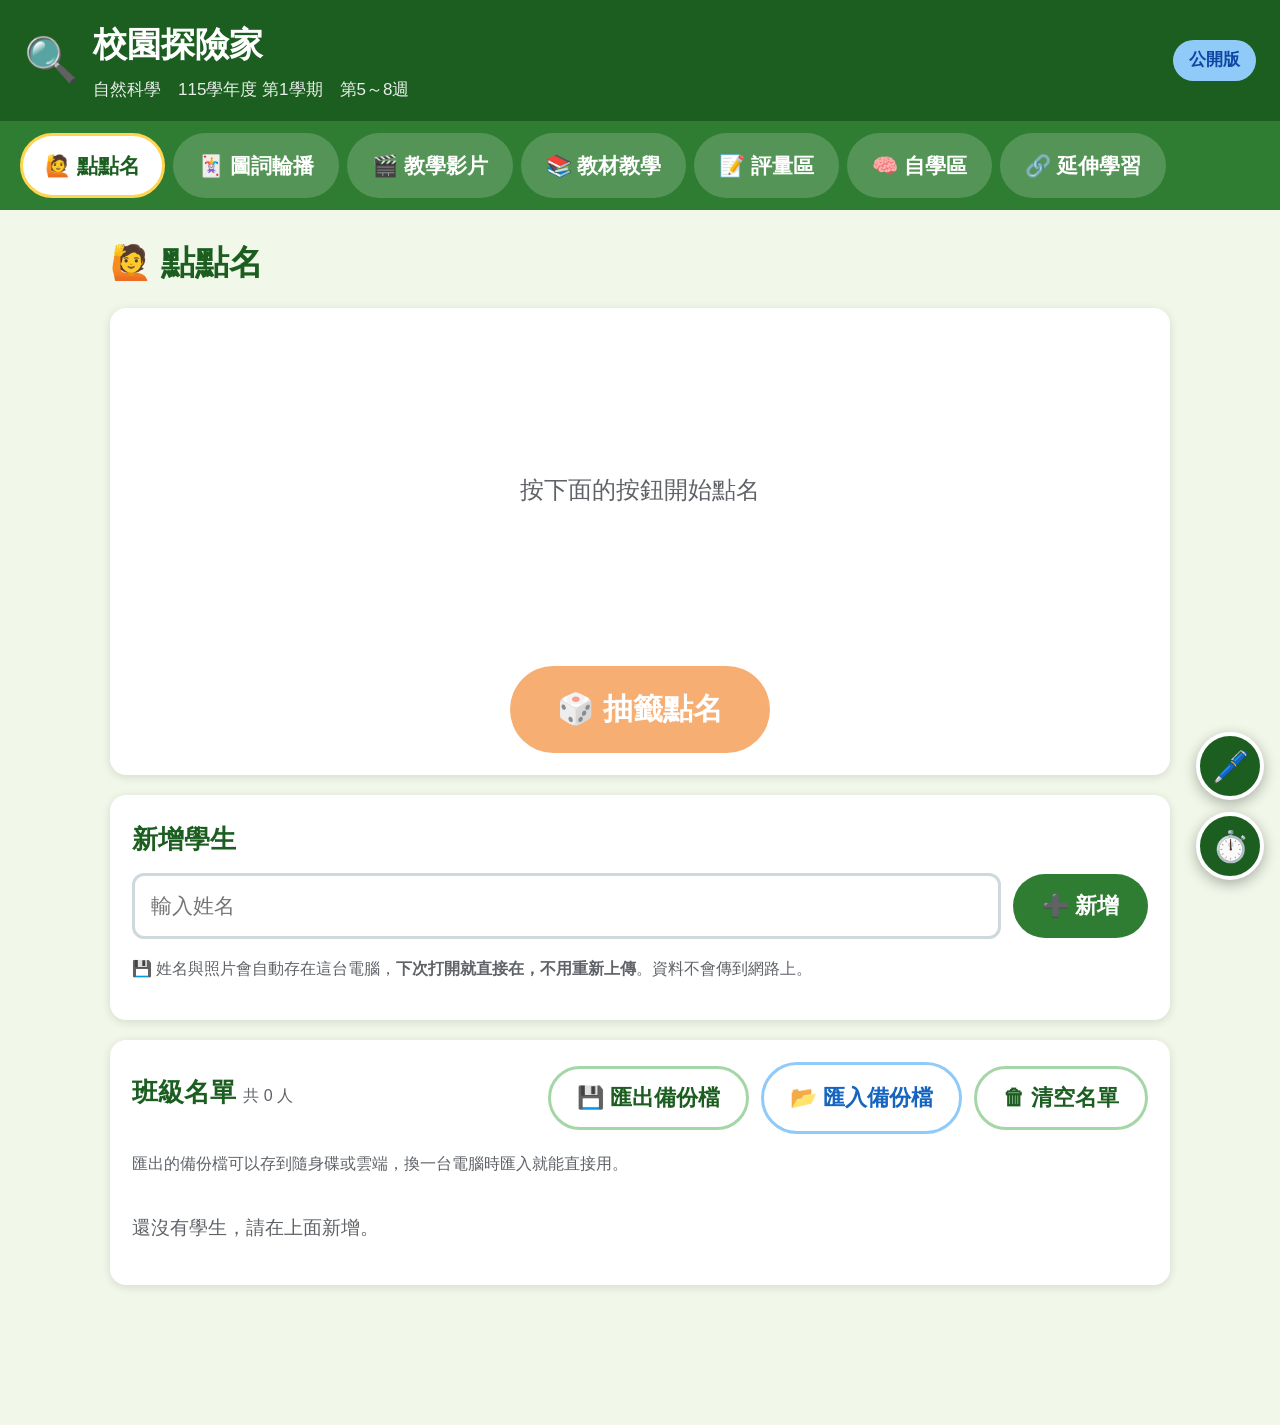
==== index.html @ 9b18432a "修正通關訊息寫死題數：改用本輪對錯.length 動態帶入實際題數" ====
<!DOCTYPE html>
<html lang="zh-Hant">
<head>
<meta charset="utf-8">
<meta name="viewport" content="width=device-width, initial-scale=1">
<title>校園探險家｜教學網</title>
<!-- 內嵌的分頁小圖示，順便避免每次載入都對 favicon.ico 發出 404 -->
<link rel="icon" href="data:image/svg+xml,<svg xmlns='http://www.w3.org/2000/svg' viewBox='0 0 32 32'><text y='26' font-size='26'>🔍</text></svg>">
<link rel="stylesheet" href="css/style.css?v=15">
</head>
<body>

<!-- ══════════ 頁首 ══════════ -->
<header class="頁首">
  <div class="頁首左">
    <!-- ⚠️ 這個 emoji 與上面 favicon 的 emoji 要一起換成新單元的主題圖示 -->
    <span class="頁首圖示">🔍</span>
    <div>
      <h1 id="單元標題">校園探險家</h1>
      <p id="單元資訊"></p>
    </div>
  </div>
  <span id="版本標" class="版本標"></span>
</header>

<!-- ══════════ 導覽 ══════════ -->
<nav class="導覽">
  <button class="導覽鈕" data-區="區點名">🙋 點點名</button>
  <button class="導覽鈕" data-區="區輪播">🃏 圖詞輪播</button>
  <button class="導覽鈕" data-區="區影片">🎬 教學影片</button>
  <button class="導覽鈕" data-區="區教學">📚 教材教學</button>
  <button class="導覽鈕" data-區="區評量">📝 評量區</button>
  <button class="導覽鈕" data-區="區自學">🧠 自學區</button>
  <button class="導覽鈕" data-區="區延伸">🔗 延伸學習</button>
</nav>

<main>

<!-- ══════════ 一、點點名 ══════════ -->
<section class="分區" id="區點名">
  <h2>🙋 點點名</h2>

  <div class="卡片 抽籤卡">
    <div id="抽籤結果" class="抽籤結果">
      <div class="抽籤待機">按下面的按鈕開始點名</div>
    </div>
    <div id="輪次狀態" class="輪次狀態"></div>
    <div class="按鈕列 置中">
      <button class="超大鈕" id="鈕抽籤">🎲 抽籤點名</button>
      <button class="次要鈕" id="鈕重開一輪">↺ 重新開始一輪</button>
    </div>
  </div>

  <div class="卡片">
    <h3>新增學生</h3>
    <div class="表單列">
      <input id="輸入姓名" type="text" placeholder="輸入姓名" maxlength="10">
      <label id="照片欄" class="檔案鈕">
        📷 選擇照片
        <input id="輸入照片" type="file" accept="image/*" hidden>
      </label>
      <button class="主要鈕" id="鈕新增學生">➕ 新增</button>
    </div>
    <p class="小字">💾 姓名與照片會自動存在這台電腦，<b>下次打開就直接在，不用重新上傳</b>。資料不會傳到網路上。</p>
  </div>

  <div class="卡片">
    <div class="卡片標列">
      <h3>班級名單 <span id="名單計數" class="小字"></span></h3>
      <div class="按鈕列 無上距">
        <button class="次要鈕" id="鈕匯出名單">💾 匯出備份檔</button>
        <label class="檔案鈕">📂 匯入備份檔
          <input id="輸入備份" type="file" accept="application/json,.json" hidden>
        </label>
        <button class="次要鈕" id="鈕清空名單">🗑 清空名單</button>
      </div>
    </div>
    <p class="小字">匯出的備份檔可以存到隨身碟或雲端，換一台電腦時匯入就能直接用。</p>
    <div id="名單區" class="名單區"></div>
  </div>
</section>

<!-- ══════════ 二、圖詞輪播 ══════════ -->
<section class="分區" id="區輪播">
  <h2>🃏 圖詞輪播</h2>
  <!-- ⚠️ 張數要依 data.js 的 圖卡 陣列長度改 -->
  <p class="區說明">用本單元的 16 張學習圖卡，隨機抽或自動輪播，抽到就唸出來。適合全班一起看。</p>

  <div class="卡片 輪播卡">
    <div class="輪播版面">
      <img id="輪播圖" class="輪播圖" alt="">

      <div class="輪播右欄">
        <p class="小標">點按下面兩個按鈕，可以分開重複練習</p>
        <button class="唸詞鈕" id="鈕唸詞">
          <span class="唸鈕圖示">🔊</span><span id="輪播詞" class="輪播詞"></span>
        </button>
        <button class="唸句鈕" id="鈕唸句">
          <span class="唸鈕圖示">🔊</span><span id="輪播稿" class="輪播稿"></span>
        </button>
        <div id="輪播序" class="小字"></div>
      </div>
    </div>

    <div class="按鈕列 置中">
      <button class="次要鈕" id="鈕輪上一">← 上一張</button>
      <button class="主要鈕" id="鈕輪隨機">🎲 隨機抽一張</button>
      <button class="次要鈕" id="鈕輪下一">下一張 →</button>
    </div>
    <div class="按鈕列 置中">
      <button class="次要鈕" id="鈕輪唸">🔊 完整唸一次（詞 → 說明）</button>
      <button class="次要鈕" id="鈕自動輪播">▶ 自動輪播</button>
    </div>
  </div>
</section>

<!-- ══════════ 三、教學影片 ══════════ -->
<section class="分區" id="區影片">
  <h2>🎬 教學影片</h2>
  <div class="卡片">
    <div class="影片區塊">
      <div class="影片主體">
        <video id="影片播放器" class="影片" controls playsinline preload="metadata"></video>
        <p class="小字" id="影片說明">影片內含字幕。點播放鍵開始，右下角可切換全螢幕。</p>
      </div>
      <!-- 播放清單：主影片＋各重點短片，由 app.js 依 data.js 自動產生 -->
      <div class="影片清單" id="影片清單"></div>
    </div>
  </div>
</section>

<!-- ══════════ 四、教材教學區 ══════════ -->
<section class="分區" id="區教學">
  <h2>📚 教材教學區</h2>
  <p class="區說明">依課程進度分成四個教學重點，流程是「教學頁 → 主題短片 → 三題形成性評量」。<br>
    四個重點都可以直接點進去，<b>不用照順序上</b>，老師可以依課堂需要挑要教的重點。</p>

  <div class="卡片 進度卡">
    <span id="教學總進度" class="進度文字"></span>
    <div class="按鈕列">
      <button class="次要鈕" id="鈕自動朗讀">🔊 自動朗讀：開</button>
      <!-- ⚠️ 括號裡的頁碼要依單元的開場頁數改（data.js 的 開場 陣列） -->
      <button class="次要鈕" id="鈕看開場">▶ 播放開場（P01–P04）</button>
      <button class="次要鈕" id="鈕重置進度">↺ 重置進度</button>
    </div>
  </div>
  <p class="小字" id="朗讀說明"></p>

  <div id="開場區" class="卡片"></div>

  <div id="重點選單">
    <div id="重點清單" class="重點清單"></div>
  </div>

  <div id="重點內容" class="卡片"></div>

  <div id="收尾區" class="卡片">
    <!-- ⚠️ 頁碼要依 data.js 的 收尾 陣列改 -->
    <h3>🎊 綜合活動與收尾（P45–P48）</h3>
    <div id="收尾內容" class="收尾清單"></div>
  </div>
</section>

<!-- ══════════ 五、評量區 ══════════ -->
<section class="分區" id="區評量">
  <h2>📝 評量區</h2>

  <div class="卡片" id="評量開始區">
    <h3>單元總評量</h3>
    <p class="區說明">把四個重點的 12 題形成性評量集中做一次，做完會顯示各重點的正確率。<br>
      選項位置與簡報上的 A、B 完全一致，不會隨機變動。</p>
    <div class="按鈕列">
      <button class="超大鈕" id="鈕開始評量">✏️ 開始評量（12 題）</button>
    </div>

    <h3 class="分隔標">紙本教材</h3>
    <div class="按鈕列">
      <button class="次要鈕" id="鈕開學習單">📄 學習單</button>
      <button class="次要鈕" id="鈕開練習單">📄 評量練習單</button>
      <button class="次要鈕" id="鈕開圖卡PDF">📄 學習圖卡</button>
      <button class="次要鈕" id="鈕開簡報PDF">📄 完整簡報</button>
    </div>
  </div>

  <div class="卡片" id="評量進行區"></div>
  <div id="評量結果區" style="display:none"></div>
</section>

<!-- ══════════ 六、自學區 ══════════ -->
<section class="分區" id="區自學">
  <h2>🧠 自學區</h2>
  <p class="區說明">點一下圖卡就會放大，並且唸出來。放大後可以用左右箭頭換下一張，按右上角的 ✕ 回到全部圖卡。</p>

  <div class="卡片 自學控制">
    <div class="按鈕列 無上距 置中">
      <button class="主要鈕" id="鈕自學輪播">▶ 自動輪播全部圖卡</button>
      <label class="勾選"><input type="checkbox" id="只播標題"> 只播標題，不唸說明</label>
    </div>
    <p class="小字">自動輪播會依序放大每一張圖卡並唸出來，唸完才換下一張。按 ✕ 或再按一次按鈕可停止。</p>
  </div>

  <div id="圖卡牆" class="圖卡牆"></div>
</section>

<!-- ══════════ 七、延伸學習（外部影片，需要網路） ══════════ -->
<section class="分區" id="區延伸">
  <h2>🔗 延伸學習</h2>
  <p class="區說明">這裡是本單元相關的<b>外部教學影片</b>，可以讓學生課後自己再看一次。<br>
    影片來自均一教育平台、臺北酷課雲、內政部消防署等公開頻道。</p>
  <p class="小字 延伸提醒">⚠️ 點下去會<b>開新分頁到 YouTube</b>（需要網路，也會看到 YouTube 的推薦影片），
    建議由老師或家長陪同觀看。網站其他分區不受影響，沒有網路也能正常上課。</p>

  <div id="延伸內容"></div>
</section>

<!-- 圖卡放大檢視 -->
<div id="放大層" class="放大層">
  <button class="放大關" id="鈕放大關" title="關閉">✕</button>
  <button class="放大箭 左" id="鈕放大左" title="上一張">‹</button>
  <div class="放大盒">
    <img id="放大圖" alt="">
    <button class="唸詞鈕" id="鈕放大唸詞">
      <span class="唸鈕圖示">🔊</span><span id="放大詞" class="放大詞"></span>
    </button>
    <button class="唸句鈕" id="鈕放大唸句">
      <span class="唸鈕圖示">🔊</span><span id="放大稿" class="放大稿"></span>
    </button>
    <div class="放大底列">
      <span id="放大序" class="小字"></span>
      <button class="次要鈕" id="鈕放大唸">🔊 完整唸一次</button>
    </div>
  </div>
  <button class="放大箭 右" id="鈕放大右" title="下一張">›</button>
</div>

</main>

<!-- ══════════ 側邊工具列 ══════════ -->
<div class="工具列">
  <button class="工具鈕" id="鈕畫筆" title="畫筆">🖊️</button>
  <button class="工具鈕" id="鈕計時" title="計時器">⏱️</button>
</div>

<!-- 畫筆面板 -->
<div class="工具面板" id="畫筆面板">
  <div class="面板標">🖊️ 畫筆 <button class="關鈕" id="鈕關畫筆">✕</button></div>
  <div class="色列">
    <button class="色塊" data-色="#e6194b" title="紅"></button>
    <button class="色塊" data-色="#f58231" title="橙"></button>
    <button class="色塊" data-色="#ffd400" title="黃"></button>
    <button class="色塊" data-色="#bfef45" title="黃綠"></button>
    <button class="色塊" data-色="#3cb44b" title="綠"></button>
    <button class="色塊" data-色="#008080" title="墨綠"></button>
    <button class="色塊" data-色="#42d4f4" title="天藍"></button>
    <button class="色塊" data-色="#4363d8" title="藍"></button>
    <button class="色塊" data-色="#911eb4" title="紫"></button>
    <button class="色塊" data-色="#f032e6" title="桃紅"></button>
    <button class="色塊" data-色="#9a6324" title="咖啡"></button>
    <button class="色塊" data-色="#000000" title="黑"></button>
  </div>
  <label class="面板列">粗細 <input type="range" id="筆粗" min="2" max="24" value="6"></label>
  <div class="面板列">
    <button class="次要鈕" id="鈕橡皮">🧽 橡皮擦</button>
    <button class="次要鈕" id="鈕清畫">🗑 清除全部</button>
  </div>
</div>

<!-- 計時器面板 -->
<div class="工具面板" id="計時器面板">
  <div class="面板標">⏱️ 計時器 <button class="關鈕" id="鈕關計時">✕</button></div>
  <p class="小標">三個計時器各自獨立，可以同時跑。</p>
  <div id="計時器清單"></div>
</div>

<canvas id="畫布" class="畫布"></canvas>

<!-- 改版時把 v 加 1，避免瀏覽器沿用舊快取 -->
<script src="js/config.js?v=15"></script>
<script src="js/data.js?v=15"></script>
<script src="js/speech.js?v=15"></script>
<script src="js/tools.js?v=15"></script>
<script src="js/app.js?v=15"></script>
</body>
</html>
---- css/style.css ----
/* ==========================================================
   校園探險家教學網 — 樣式
   特教取向：大字體、高對比、大按鈕、清楚焦點
   ========================================================== */
:root {
  --綠深: #1b5e20;
  --綠: #2e7d32;
  --綠淺: #a5d6a7;
  --綠背: #f1f8e9;
  --橘: #ef6c00;
  --紅: #c62828;
  --藍: #1565c0;
  --字: #1a1a1a;
  --灰: #5f6368;
  --框: #cfd8dc;
  --白: #ffffff;
  --圓: 16px;
  --陰影: 0 2px 10px rgba(0, 0, 0, .12);
}

* { box-sizing: border-box; }

body {
  margin: 0;
  font-family: "Microsoft JhengHei", "PingFang TC", "Noto Sans TC", sans-serif;
  font-size: 20px;
  line-height: 1.7;
  color: var(--字);
  background: var(--綠背);
  -webkit-text-size-adjust: 100%;
}

h1 { font-size: 34px; margin: 0; }
h2 { font-size: 34px; margin: 0 0 16px; color: var(--綠深); }
h3 { font-size: 26px; margin: 0 0 12px; color: var(--綠深); }

/* ---------- 頁首 ---------- */
.頁首 {
  display: flex; align-items: center; justify-content: space-between; gap: 16px;
  padding: 16px 24px; background: var(--綠深); color: #fff; flex-wrap: wrap;
}
.頁首左 { display: flex; align-items: center; gap: 14px; }
.頁首圖示 { font-size: 44px; }
.頁首 p { margin: 2px 0 0; font-size: 17px; opacity: .9; }
.版本標 { padding: 6px 16px; border-radius: 999px; font-size: 17px; font-weight: 700; }
.版本標.教室 { background: #ffd54f; color: #4e342e; }
.版本標.公開 { background: #90caf9; color: #0d47a1; }

/* ---------- 導覽 ---------- */
.導覽 {
  display: flex; gap: 8px; padding: 12px 20px; background: var(--綠);
  overflow-x: auto; position: sticky; top: 0; z-index: 40;
}
.導覽鈕 {
  flex: 0 0 auto; font: inherit; font-size: 21px; font-weight: 700;
  padding: 12px 22px; border: 3px solid transparent; border-radius: 999px;
  background: rgba(255, 255, 255, .18); color: #fff; cursor: pointer; white-space: nowrap;
}
.導覽鈕:hover { background: rgba(255, 255, 255, .3); }
.導覽鈕.作用中 { background: #fff; color: var(--綠深); border-color: #ffd54f; }

main { max-width: 1100px; margin: 0 auto; padding: 24px 20px 120px; }
.分區 { display: none; }
.分區.顯示 { display: block; }
.區說明 { font-size: 19px; color: var(--灰); margin: 0 0 16px; }
.小字 { font-size: 16px; color: var(--灰); font-weight: 400; }
.空白提示 { color: var(--灰); font-size: 19px; }

/* ---------- 卡片與按鈕 ---------- */
.卡片 {
  background: var(--白); border-radius: var(--圓); padding: 22px;
  box-shadow: var(--陰影); margin-bottom: 20px;
}
.卡片標列 { display: flex; align-items: center; justify-content: space-between; gap: 12px; flex-wrap: wrap; }
.分隔標 { margin-top: 26px; padding-top: 20px; border-top: 2px dashed var(--框); }

.按鈕列 { display: flex; gap: 12px; flex-wrap: wrap; margin-top: 16px; align-items: center; }

button { font-family: inherit; }
.主要鈕, .次要鈕, .超大鈕, .檔案鈕 {
  font-size: 22px; font-weight: 700; padding: 14px 26px;
  border-radius: 999px; cursor: pointer; border: 3px solid transparent;
  display: inline-flex; align-items: center; gap: 8px;
}
.主要鈕 { background: var(--綠); color: #fff; }
.主要鈕:hover { background: var(--綠深); }
.次要鈕 { background: #fff; color: var(--綠深); border-color: var(--綠淺); }
.次要鈕:hover { background: var(--綠背); border-color: var(--綠); }
.次要鈕.作用中, .次要鈕.選中 { background: var(--綠深); color: #fff; border-color: var(--綠深); }
.超大鈕 { background: var(--橘); color: #fff; font-size: 30px; padding: 20px 44px; }
.超大鈕:hover { filter: brightness(.92); }
.檔案鈕 { background: #fff; color: var(--藍); border-color: #90caf9; }
button:disabled { opacity: .55; cursor: default; }
:focus-visible { outline: 4px solid #ff8f00; outline-offset: 3px; }

input[type=text], input[type=number], textarea, select {
  font: inherit; font-size: 21px; padding: 12px 16px;
  border: 3px solid var(--框); border-radius: 12px; background: #fff;
}
input[type=text]:focus, textarea:focus { border-color: var(--綠); outline: none; }
.表單列 { display: flex; gap: 12px; flex-wrap: wrap; align-items: center; }
.表單列 input[type=text] { flex: 1 1 240px; }
.勾選 { display: inline-flex; align-items: center; gap: 10px; font-size: 20px; cursor: pointer; }
.勾選 input { width: 26px; height: 26px; accent-color: var(--綠); }

/* ---------- 一、點點名 ---------- */
.抽籤卡 { text-align: center; }
.按鈕列.置中 { justify-content: center; }
.按鈕列.無上距 { margin-top: 0; }

/* 抽籤結果：左邊大照片、右邊大姓名 */
.抽籤結果 {
  min-height: 320px; display: flex; align-items: center; justify-content: center;
  gap: 40px; flex-wrap: wrap; padding: 10px 0;
}
.抽籤結果.跳出 { animation: 彈出 .5s cubic-bezier(.2, 1.4, .5, 1); }
@keyframes 彈出 { from { transform: scale(.3); opacity: 0; } to { transform: scale(1); opacity: 1; } }
.抽籤待機 { font-size: 24px; color: var(--灰); }

.中籤照片區 {
  width: 300px; height: 300px; flex: 0 0 auto; border-radius: 24px; overflow: hidden;
  background: var(--綠淺); border: 8px solid var(--橘);
  display: flex; align-items: center; justify-content: center;
}
.中籤照片區 img { width: 100%; height: 100%; object-fit: cover; }
.中籤字頭 { font-size: 150px; font-weight: 800; color: var(--綠深); }
/* 不讓文字區撐滿剩餘寬度，照片與姓名才會靠在一起、整組置中 */
.中籤文字區 { flex: 0 1 auto; min-width: 220px; text-align: center; }
.中籤姓名 { font-size: 88px; font-weight: 800; color: var(--橘); line-height: 1.2; word-break: break-all; }
.中籤序 { font-size: 22px; color: var(--灰); margin-top: 10px; }

.輪次狀態 { font-size: 22px; font-weight: 700; color: var(--綠深); margin-top: 6px; }
.輪次狀態 .輪完 { color: var(--橘); font-size: 26px; }

.名單區 { display: flex; flex-wrap: wrap; gap: 16px; margin-top: 14px; }
.學生卡 {
  position: relative; width: 130px; text-align: center; cursor: pointer;
  background: var(--綠背); border-radius: 14px; padding: 12px 8px; border: 3px solid var(--綠淺);
}
.學生卡:hover { border-color: var(--綠); }
.學生卡.已點過 { opacity: .5; background: #eeeeee; border-color: #bdbdbd; }
.學生卡.已點過 .頭像 { filter: grayscale(1); }
.已點標 { font-size: 15px; font-weight: 700; color: var(--灰); }
.頭像 {
  width: 84px; height: 84px; margin: 0 auto 8px; border-radius: 50%; overflow: hidden;
  background: var(--綠淺); display: flex; align-items: center; justify-content: center;
  font-size: 38px; font-weight: 800; color: var(--綠深);
}
.頭像 img { width: 100%; height: 100%; object-fit: cover; }
.學生卡 .姓名 { font-size: 21px; font-weight: 700; word-break: break-all; }
.刪鈕 {
  position: absolute; top: 4px; right: 4px; width: 30px; height: 30px; line-height: 1;
  border-radius: 50%; border: none; background: #ffcdd2; color: var(--紅);
  font-size: 17px; font-weight: 800; cursor: pointer;
}

/* ---------- 二、圖詞輪播 ---------- */
.輪播卡 { text-align: center; }
.輪播版面 {
  display: grid; grid-template-columns: minmax(0, 1.15fr) minmax(280px, 1fr);
  gap: 24px; align-items: center;
}
.輪播圖 {
  width: 100%; max-height: 46vh; object-fit: contain;
  border-radius: 14px; border: 4px solid var(--綠淺); cursor: pointer; background: #fff;
}
.輪播右欄 { display: flex; flex-direction: column; gap: 14px; text-align: left; }
.小標 { font-size: 16px; color: var(--灰); margin: 0; }

/* 詞與說明句各自獨立成按鈕，可以一直重複點來練習 */
.唸詞鈕, .唸句鈕 {
  font: inherit; display: flex; align-items: center; gap: 14px; text-align: left;
  border-radius: 18px; cursor: pointer; padding: 18px 20px; background: #fff;
}
.唸詞鈕 { border: 5px solid var(--綠); }
.唸句鈕 { border: 5px solid var(--橘); }
.唸詞鈕:hover { background: var(--綠背); }
.唸句鈕:hover { background: #fff8ec; }
.唸詞鈕:active, .唸句鈕:active { transform: scale(.98); }
.唸鈕圖示 { font-size: 30px; flex: 0 0 auto; }
.輪播詞 { font-size: 52px; font-weight: 800; color: var(--綠深); line-height: 1.2; }
.輪播稿 { font-size: 24px; font-weight: 600; color: var(--字); line-height: 1.5; }

/* ---------- 三、影片 ---------- */
.影片 { width: 100%; border-radius: 14px; background: #000; display: block; }

/* 影片播放清單（2026-07-31 老師指定）：主影片旁邊列出各重點短片，學生自己切換。
   清單項目數依單元而異（四個或五個重點，有的重點沒有短片），
   所以按鈕是 app.js 依 data.js 產生的，不要寫死在 HTML。 */
.影片區塊 { display: flex; gap: 18px; align-items: flex-start; }
.影片主體 { flex: 1 1 auto; min-width: 0; }
.影片清單 { flex: 0 0 320px; display: flex; flex-direction: column; gap: 10px; }
.影片鈕 {
  display: flex; align-items: center; gap: 12px; width: 100%;
  text-align: left; font-family: inherit; font-size: 22px; font-weight: 700;
  color: var(--字); background: var(--白); border: 3px solid var(--綠淺);
  border-radius: 14px; padding: 12px 14px; cursor: pointer; line-height: 1.3;
}
.影片鈕:hover { background: var(--綠背); }
.影片鈕.播放中 { background: var(--綠); border-color: var(--綠深); color: #fff; }
.影片鈕 .清單圖示 { font-size: 30px; flex: 0 0 auto; }
.影片鈕 .清單標題 { flex: 1 1 auto; }
.影片清單標 { font-size: 20px; font-weight: 700; color: var(--灰); margin: 0 0 2px; }

/* 直式或窄螢幕：清單移到影片下方 */
@media (max-width: 900px) {
  .影片區塊 { flex-direction: column; }
  .影片清單 { flex: 1 1 auto; width: 100%; }
}

/* ---------- 四、教學區 ---------- */
.進度卡 { display: flex; align-items: center; justify-content: space-between; gap: 16px; flex-wrap: wrap; }
.進度卡 .按鈕列 { margin-top: 0; }
.進度文字 { font-size: 24px; font-weight: 700; color: var(--綠深); }

/* 自動朗讀關閉時，按鈕用橘色標示「目前是關的」 */
#鈕自動朗讀.作用中 { background: var(--橘); color: #fff; border-color: var(--橘); }
#朗讀說明 { margin: -8px 0 16px; }
body.作答中 #區教學 > #朗讀說明 { display: none; }

/* 自學區的輪播控制列 */
.自學控制 { padding: 14px 18px; }
.自學控制 .小字 { margin: 10px 0 0; text-align: center; }
#鈕自學輪播.作用中 { background: var(--橘); border-color: var(--橘); color: #fff; }

.重點清單 { display: grid; gap: 16px; }
.重點卡 {
  display: flex; align-items: center; gap: 18px; text-align: left; width: 100%;
  background: #fff; border: 4px solid var(--綠淺); border-radius: var(--圓);
  padding: 18px 22px; cursor: pointer; box-shadow: var(--陰影); font: inherit;
}
.重點卡:hover { border-color: var(--綠); transform: translateY(-2px); }
.重點卡.已過 { background: #e8f5e9; border-color: var(--綠); }
.重點卡.鎖住 { opacity: .5; cursor: not-allowed; filter: grayscale(.6); }
.重點圖示 { font-size: 52px; }
.重點文字 { flex: 1; }
.重點標題 { font-size: 28px; font-weight: 800; color: var(--綠深); }
.重點副標 { font-size: 20px; color: var(--字); }
.重點對應 { font-size: 16px; color: var(--灰); margin-top: 4px; }
.重點狀態 { font-size: 21px; font-weight: 700; color: var(--橘); white-space: nowrap; }

.階段列 { display: flex; align-items: center; gap: 14px; flex-wrap: wrap; margin-bottom: 10px; }
.階段標 { font-size: 24px; font-weight: 800; color: var(--綠深); }
.階段badge { padding: 6px 16px; border-radius: 999px; font-size: 17px; font-weight: 700; }
.階段badge.教學中 { background: #e3f2fd; color: var(--藍); }
.階段badge.評量中 { background: #fff3e0; color: var(--橘); }
.階段badge.短片中 { background: #ede7f6; color: #5e35b1; }

/* 每個重點的主題短片：和題目圖一樣吃掉剩餘高度，按鈕不會被擠出畫面 */
.重點短片 {
  width: 100%; max-height: 46vh; border-radius: 14px;
  background: #000; display: block; margin: 0 auto;
}
body.作答中 .重點短片 {
  flex: 1 1 0; height: 0; min-height: 80px; max-height: none; object-fit: contain;
}

.大圖 { width: 100%; border-radius: 14px; border: 3px solid var(--框); display: block; background: #fff; }

/* 題目／解說畫面的圖：用視窗高度限制，讓題目、選項、按鈕都塞得進一個畫面，不用捲動 */
.大圖.題圖 {
  width: auto; max-width: 100%; max-height: 34vh;
  margin: 0 auto; object-fit: contain;
}

.口播稿 { font-size: 30px; font-weight: 600; margin: 18px 0 0; }
.題幹 { font-size: 32px; font-weight: 800; text-align: center; margin: 14px 0 12px; color: var(--綠深); }

.選項列 { display: grid; grid-template-columns: 1fr 1fr; gap: 16px; }
.選項鈕 {
  font: inherit; font-size: 32px; font-weight: 800; padding: 20px 16px;
  border: 5px solid var(--綠淺); border-radius: 20px; background: #fff;
  cursor: pointer; display: flex; align-items: center; justify-content: center; gap: 14px;
}
.選項鈕:hover:not(:disabled) { border-color: var(--綠); background: var(--綠背); }
.選項鈕.答對 { background: #c8e6c9; border-color: var(--綠); }
.選項鈕.答錯 { background: #ffcdd2; border-color: var(--紅); animation: 搖 .4s; }
.選項鈕.正解提示 { border-color: var(--綠); background: #e8f5e9; }
@keyframes 搖 { 25% { transform: translateX(-10px); } 75% { transform: translateX(10px); } }

.解說卡 { margin-top: 16px; padding-top: 14px; border-top: 3px dashed var(--綠淺); }
.解說 { font-size: 28px; font-weight: 700; color: var(--綠深); text-align: center; margin: 12px 0 0; }

.通關卡 { text-align: center; padding: 30px 10px; }
.通關圖示 { font-size: 90px; }
.通關卡 h3 { font-size: 32px; }
.通關說明 { font-size: 24px; }
.通關卡 .按鈕列 { justify-content: center; }

.收尾清單 { display: grid; grid-template-columns: repeat(auto-fill, minmax(260px, 1fr)); gap: 18px; }
.收尾卡 { background: var(--綠背); border-radius: 14px; padding: 14px; text-align: center; }
.收尾卡 img { width: 100%; border-radius: 10px; }
.收尾卡 p { font-size: 19px; margin: 10px 0; }

.開場卡 { background: #fff; border-radius: var(--圓); padding: 22px; box-shadow: var(--陰影); margin-bottom: 20px; }
.開場卡 .按鈕列 { justify-content: center; }

/* ---------- 五、評量區 ---------- */
.進度條 { height: 12px; background: #e0e0e0; border-radius: 999px; overflow: hidden; margin-bottom: 10px; }
.進度條 > div { height: 100%; background: var(--橘); transition: width .3s; }
.成績卡 { background: #fff; border-radius: var(--圓); padding: 28px; box-shadow: var(--陰影); text-align: center; }
.成績大數 { font-size: 76px; font-weight: 800; color: var(--橘); }
.成績說明 { font-size: 24px; }
.成績表 { width: 100%; border-collapse: collapse; margin-top: 20px; font-size: 19px; }
.成績表 th, .成績表 td { padding: 12px 10px; border-bottom: 2px solid var(--框); text-align: left; }
.成績表 th { color: var(--綠深); }
.率條 { height: 16px; background: #e0e0e0; border-radius: 999px; overflow: hidden; min-width: 90px; }
.率條 > div { height: 100%; background: var(--綠); }
.成績卡 .按鈕列 { justify-content: center; }

/* ---------- 六、自學區 ---------- */
.圖卡牆 { display: grid; grid-template-columns: repeat(auto-fill, minmax(230px, 1fr)); gap: 20px; }
.圖卡 {
  background: #fff; border: 5px solid var(--綠淺); border-radius: 18px; padding: 0;
  overflow: hidden; cursor: pointer; display: flex; flex-direction: column;
  box-shadow: var(--陰影); font: inherit;
}
.圖卡:hover { border-color: var(--綠); transform: translateY(-3px); }
.圖卡 img { width: 100%; aspect-ratio: 16 / 9; object-fit: cover; display: block; }
.圖卡詞 { font-size: 30px; font-weight: 800; color: var(--綠深); padding: 8px; background: #fff; }

/* ---------- 側邊工具列 ---------- */
.工具列 { position: fixed; right: 16px; bottom: 20px; display: flex; flex-direction: column; gap: 12px; z-index: 60; }
.工具鈕 {
  width: 68px; height: 68px; border-radius: 50%; border: 4px solid #fff;
  background: var(--綠深); color: #fff; font-size: 30px; cursor: pointer;
  box-shadow: 0 4px 14px rgba(0, 0, 0, .3);
}
.工具鈕.作用中 { background: var(--橘); }

.工具面板 {
  position: fixed; right: 96px; bottom: 20px; width: 300px; background: #fff;
  border-radius: var(--圓); box-shadow: 0 6px 26px rgba(0, 0, 0, .3);
  padding: 16px; z-index: 61; display: none;
}
.工具面板.開 { display: block; }
.面板標 { font-size: 22px; font-weight: 800; color: var(--綠深); display: flex; justify-content: space-between; align-items: center; margin-bottom: 12px; }
.關鈕 { border: none; background: #eee; border-radius: 50%; width: 32px; height: 32px; font-size: 17px; cursor: pointer; }
.面板列 { display: flex; gap: 10px; align-items: center; margin-top: 12px; flex-wrap: wrap; font-size: 18px; }
.面板列.直 { flex-direction: column; align-items: stretch; }
.面板列 input[type=number] { width: 84px; }
.面板列 textarea { width: 100%; font-size: 18px; }
.面板列 .次要鈕, .面板列 .主要鈕 { font-size: 18px; padding: 10px 16px; }
.色列 { display: grid; grid-template-columns: repeat(6, 1fr); gap: 8px; }
.色塊 { width: 100%; aspect-ratio: 1; border-radius: 50%; border: 3px solid #fff; box-shadow: 0 0 0 2px var(--框); cursor: pointer; }
.色塊:hover { transform: scale(1.12); }
.色塊.選中 { box-shadow: 0 0 0 4px var(--橘); transform: scale(1.12); }
/* 三個獨立計時器 */
#計時器面板 { width: 330px; max-height: 82vh; overflow-y: auto; }
#計時器清單 { display: flex; flex-direction: column; gap: 12px; }
.計時盒 { border: 3px solid var(--框); border-radius: 14px; padding: 10px 12px 12px; }
.計時盒 .面板列 { margin-top: 8px; }
.計時標 { font-size: 16px; font-weight: 700; color: var(--灰); }
.計時顯示 { font-size: 44px; font-weight: 800; text-align: center; color: var(--綠深); font-variant-numeric: tabular-nums; line-height: 1.1; }
.計時顯示.跑動中 { color: var(--橘); }
.計時顯示.快到了 { color: var(--紅); animation: 閃 1s infinite; }
@keyframes 閃 { 50% { opacity: .35; } }
.計時盒.時間到 { border-color: var(--橘); animation: 提醒 .6s 6; }
@keyframes 提醒 { 50% { box-shadow: 0 0 0 6px rgba(239, 108, 0, .5); } }

/* ---------- 作答／教學專注版面：一個畫面裝得下，不用捲動 ---------- */
body.作答中 #區教學 > h2,
body.作答中 #區教學 > .區說明,
body.作答中 #區教學 > .進度卡,
body.作答中 #區評量 > h2 { display: none; }
body.作答中 main { padding-top: 12px; padding-bottom: 12px; }

/* 顯示與否一律用 class 控制，不要用行內 style，
   否則行內的 display:block 會蓋掉下面的 flex 排版 */
#重點內容, #評量進行區, #收尾區, #開場區 { display: none; }
#重點內容.顯示, #評量進行區.顯示, #收尾區.顯示, #開場區.顯示 { display: block; }
/* 上課／作答時，同一個分區裡「沒在用」的區塊要讓開，不然會把內容擠扁。
   收尾區在作答中一律隱藏（它永遠不會是正在上的內容）。四個重點都完成後
   收尾區會帶著 .顯示，所以要用 #區教學 > #收尾區 這種兩個 id 的選擇器
   把權重拉高，才蓋得過 #收尾區.顯示 —— 否則它會佔滿高度把教材擠扁。 */
body.作答中 #區教學 > #收尾區 { display: none; }
body.作答中 #開場區:not(.顯示) { display: none; }

/* 整頁改成 flex 直向：頁首與導覽固定，內容區自動吃掉剩下的高度。
   不需要用 JS 量高度，導覽換行或手機網址列出現都會自動跟著調整。 */
body.作答中 {
  height: 100vh; height: 100dvh;
  overflow: hidden; display: flex; flex-direction: column;
}
body.作答中 .頁首, body.作答中 .導覽 { flex: 0 0 auto; }
body.作答中 main {
  flex: 1 1 auto; min-height: 0; display: flex; flex-direction: column;
  width: 100%; max-width: 1100px; margin: 0 auto;
}
body.作答中 .分區.顯示 { flex: 1 1 auto; min-height: 0; display: flex; flex-direction: column; }

/* 作答時壓縮頁首，把空間讓給教材圖片 */
body.作答中 .頁首 { padding: 6px 20px; }
body.作答中 .頁首圖示 { font-size: 28px; }
body.作答中 .頁首 h1 { font-size: 22px; }
body.作答中 .頁首 p { display: none; }
body.作答中 .導覽 { padding: 6px 20px; }
body.作答中 .導覽鈕 { font-size: 18px; padding: 7px 16px; }

body.作答中 #重點內容.顯示,
body.作答中 #評量進行區.顯示,
body.作答中 #開場區.顯示 {
  display: flex; flex-direction: column; gap: 8px;
  flex: 1 1 auto; min-height: 0;
  overflow: hidden; margin-bottom: 0; padding: 14px 20px;
}
/* flex-basis:0 讓圖片剛好吃掉「其他元素排完後剩下的高度」，
   object-fit:contain 保持比例縮放；這樣按鈕永遠不會被擠出畫面 */
body.作答中 .大圖.題圖 {
  flex: 1 1 0; height: 0; min-height: 60px; max-height: none;
  width: 100%; object-fit: contain;
}
body.作答中 .階段列,
body.作答中 .題幹,
body.作答中 .口播稿,
body.作答中 .解說,
body.作答中 .選項列,
body.作答中 .按鈕列,
body.作答中 .進度條 { flex: 0 0 auto; margin-top: 0; margin-bottom: 0; }
body.作答中 .口播稿 { text-align: center; }
.階段badge.答對了 { background: #c8e6c9; color: var(--綠深); }

/* ---------- 圖卡放大檢視 ---------- */
.放大層 {
  position: fixed; inset: 0; z-index: 70; display: none;
  background: rgba(0, 0, 0, .82); align-items: center; justify-content: center; gap: 10px; padding: 20px;
}
.放大層.開 { display: flex; }
.放大盒 {
  background: #fff; border-radius: 22px; padding: 20px; max-width: 1000px; width: 100%;
  max-height: calc(100vh - 40px); max-height: calc(100dvh - 40px);
  display: flex; flex-direction: column; gap: 12px; text-align: center;
}
.放大盒 img {
  width: 100%; flex: 1 1 auto; min-height: 0; object-fit: contain;
  border-radius: 14px; border: 4px solid var(--綠淺); background: #fff;
}
.放大詞 { font-size: 62px; font-weight: 800; color: var(--綠深); line-height: 1.15; }
.放大稿 { font-size: 30px; font-weight: 600; color: var(--字); }
/* 放大檢視裡的標題與說明各自是一顆可重複點的發音按鈕 */
.放大盒 .唸詞鈕, .放大盒 .唸句鈕 {
  flex: 0 0 auto; justify-content: center; padding: 10px 18px; gap: 12px;
}
.放大底列 { display: flex; align-items: center; justify-content: center; gap: 18px; }
.放大關 {
  position: absolute; top: 18px; right: 18px; width: 62px; height: 62px; border-radius: 50%;
  border: 4px solid #fff; background: var(--紅); color: #fff; font-size: 30px; font-weight: 800; cursor: pointer;
}
.放大箭 {
  flex: 0 0 auto; width: 72px; height: 110px; border-radius: 18px; border: 4px solid #fff;
  background: rgba(255, 255, 255, .18); color: #fff; font-size: 56px; line-height: 1; cursor: pointer;
}
.放大箭:hover { background: rgba(255, 255, 255, .35); }

/* 畫布：未啟用時完全不擋操作 */
.畫布 { position: fixed; inset: 0; z-index: 50; pointer-events: none; touch-action: none; }
.畫布.啟用 { pointer-events: auto; cursor: crosshair; }

/* ══════════════════════════════════════════════════
   響應式：電腦（上面的基準樣式）／平板／手機
   ══════════════════════════════════════════════════ */

/* ---------- 平板：601px – 1024px ---------- */
@media (max-width: 1024px) {
  body { font-size: 19px; }
  h1 { font-size: 30px; }
  h2 { font-size: 30px; }
  main { padding: 20px 16px 110px; }

  /* 六個分區換行排好，不用左右滑就能全部點到 */
  .導覽 { flex-wrap: wrap; overflow-x: visible; justify-content: center; }
  .導覽鈕 { font-size: 19px; padding: 10px 16px; flex: 0 1 auto; }
  .主要鈕, .次要鈕, .檔案鈕 { font-size: 20px; padding: 12px 22px; }
  .超大鈕 { font-size: 27px; padding: 18px 36px; }

  .題幹 { font-size: 30px; }
  .選項鈕 { font-size: 30px; padding: 20px 14px; }
  .口播稿 { font-size: 26px; }
  .解說 { font-size: 26px; }

  .輪播版面 { grid-template-columns: minmax(0, 1fr) minmax(240px, .9fr); gap: 18px; }
  .輪播詞 { font-size: 44px; }
  .輪播稿 { font-size: 21px; }

  .中籤照片區 { width: 240px; height: 240px; }
  .中籤字頭 { font-size: 120px; }
  .中籤姓名 { font-size: 68px; }

  .圖卡牆 { grid-template-columns: repeat(auto-fill, minmax(190px, 1fr)); gap: 16px; }
  .圖卡詞 { font-size: 26px; }

  .放大詞 { font-size: 50px; }
  .放大稿 { font-size: 25px; }
  .放大箭 { width: 60px; height: 96px; font-size: 46px; }
}

/* ---------- 手機：≤ 600px ---------- */
@media (max-width: 600px) {
  body { font-size: 17px; }
  h1 { font-size: 24px; }
  h2 { font-size: 25px; }
  main { padding: 16px 12px 100px; }
  .卡片 { padding: 16px 14px; border-radius: 14px; }

  .頁首 { padding: 10px 14px; gap: 10px; }
  .頁首圖示 { font-size: 32px; }
  .頁首 p { font-size: 14px; }
  .版本標 { font-size: 14px; padding: 4px 12px; }

  /* 導覽改成換行排列，六個分區一眼全看得到，不用左右滑 */
  .導覽 { padding: 8px 10px; gap: 6px; flex-wrap: wrap; overflow-x: visible; justify-content: center; }
  .導覽鈕 { font-size: 16px; padding: 8px 12px; border-width: 2px; flex: 0 1 auto; }

  .主要鈕, .次要鈕, .檔案鈕 { font-size: 18px; padding: 11px 18px; }
  .超大鈕 { font-size: 22px; padding: 15px 26px; }
  .區說明 { font-size: 16px; }
  input[type=text], input[type=number], textarea { font-size: 18px; padding: 10px 12px; }

  /* 題目：兩選一維持左右並排，字縮小但仍好按 */
  .題幹 { font-size: 25px; margin: 8px 0; }
  .選項列 { grid-template-columns: 1fr 1fr; gap: 10px; }
  .選項鈕 { font-size: 23px; padding: 16px 8px; border-width: 4px; border-radius: 14px; }
  .口播稿 { font-size: 20px; }
  .解說 { font-size: 21px; }
  .階段標 { font-size: 19px; }
  .階段badge { font-size: 14px; padding: 4px 10px; }
  body.作答中 #重點內容,
  body.作答中 #評量進行區 { padding: 12px 12px; gap: 6px; }

  /* 圖詞輪播：改成上下排列 */
  .輪播版面 { grid-template-columns: 1fr; gap: 12px; }
  .輪播圖 { max-height: 32vh; }
  .輪播詞 { font-size: 36px; }
  .輪播稿 { font-size: 19px; }
  .唸詞鈕, .唸句鈕 { padding: 14px 14px; gap: 10px; border-width: 4px; }
  .唸鈕圖示 { font-size: 24px; }

  /* 點名：照片與姓名上下排 */
  .抽籤結果 { gap: 14px; min-height: 0; }
  .中籤照片區 { width: 180px; height: 180px; border-width: 6px; }
  .中籤字頭 { font-size: 88px; }
  .中籤文字區 { flex-basis: 100%; }
  .中籤姓名 { font-size: 46px; }
  .輪次狀態 { font-size: 18px; }
  .學生卡 { width: 104px; }
  .頭像 { width: 66px; height: 66px; font-size: 30px; }
  .學生卡 .姓名 { font-size: 18px; }
  .卡片標列 { flex-direction: column; align-items: flex-start; }

  /* 重點卡：圖示縮小，文字換行 */
  .重點卡 { padding: 14px; gap: 12px; }
  .重點圖示 { font-size: 38px; }
  .重點標題 { font-size: 22px; }
  .重點副標 { font-size: 17px; }
  .重點對應 { font-size: 14px; }
  .重點狀態 { font-size: 17px; }

  /* 圖卡牆：兩欄 */
  .圖卡牆 { grid-template-columns: repeat(2, 1fr); gap: 12px; }
  .圖卡 { border-width: 4px; border-radius: 14px; }
  .圖卡詞 { font-size: 21px; padding: 6px; }

  /* 放大檢視：箭頭移到底部，圖才有空間 */
  .放大層 { padding: 10px; flex-wrap: wrap; }
  .放大盒 { order: 1; padding: 14px; border-radius: 16px; gap: 8px; max-height: calc(100dvh - 90px); }
  .放大詞 { font-size: 38px; }
  .放大稿 { font-size: 19px; }
  .放大箭 { order: 2; width: 40%; height: 56px; font-size: 34px; }
  .放大關 { width: 46px; height: 46px; font-size: 22px; top: 8px; right: 8px; }

  /* 側邊工具：按鈕縮小，面板改成貼底整寬 */
  .工具列 { right: 10px; bottom: 12px; gap: 8px; }
  .工具鈕 { width: 54px; height: 54px; font-size: 24px; border-width: 3px; }
  .工具面板 { right: 8px; left: 8px; width: auto; bottom: 76px; padding: 12px; }
  #計時器面板 { width: auto; max-height: 70vh; max-height: 70dvh; }
  .計時顯示 { font-size: 36px; }
  .色塊 { border-width: 2px; }

  .成績大數 { font-size: 56px; }
  .成績表 { font-size: 16px; }
  .收尾清單 { grid-template-columns: 1fr; }
}

/* ---------- 手機直立、螢幕很窄（≤ 380px） ---------- */
@media (max-width: 380px) {
  .選項鈕 { font-size: 20px; padding: 14px 6px; }
  .題幹 { font-size: 22px; }
  .圖卡詞 { font-size: 19px; }
  .中籤照片區 { width: 150px; height: 150px; }
  .中籤姓名 { font-size: 38px; }
}

/* ---------- 橫躺且畫面很矮（手機橫拿、小筆電） ---------- */
@media (max-height: 560px) and (orientation: landscape) {
  .頁首 { padding: 5px 14px; }
  .頁首圖示 { font-size: 24px; }
  h1 { font-size: 19px; }
  .頁首 p { font-size: 12px; }
  /* 高度吃緊，導覽改回單排橫向捲動，不要佔掉兩排 */
  .導覽 { padding: 5px 10px; gap: 5px; flex-wrap: nowrap; overflow-x: auto; justify-content: flex-start; }
  .導覽鈕 { font-size: 14px; padding: 5px 10px; }

  body.作答中 .頁首 { padding: 3px 12px; }
  body.作答中 .頁首圖示 { font-size: 20px; }
  body.作答中 .頁首 h1 { font-size: 16px; }
  body.作答中 .導覽 { padding: 3px 8px; }
  body.作答中 .導覽鈕 { font-size: 13px; padding: 4px 9px; }
  body.作答中 main { padding: 6px 10px; }
  body.作答中 #重點內容.顯示,
  body.作答中 #評量進行區.顯示 { gap: 4px; padding: 8px 12px; }
  body.作答中 .大圖.題圖 { min-height: 40px; }

  .階段列 { margin-bottom: 2px; gap: 8px; }
  .階段標 { font-size: 16px; }
  .階段badge { font-size: 12px; padding: 2px 8px; }
  .題幹 { font-size: 20px; margin: 2px 0; }
  .選項列 { gap: 8px; }
  .選項鈕 { font-size: 20px; padding: 8px 6px; border-width: 3px; border-radius: 12px; }
  .口播稿, .解說 { font-size: 17px; }
  .按鈕列 { margin-top: 4px; gap: 8px; }
  .主要鈕, .次要鈕 { font-size: 15px; padding: 7px 14px; }
  .進度條 { height: 8px; margin-bottom: 4px; }

  .輪播版面 { grid-template-columns: minmax(0, 1fr) minmax(220px, .8fr); }
  .輪播圖 { max-height: 52vh; }
  .輪播詞 { font-size: 30px; }
  .唸詞鈕, .唸句鈕 { padding: 10px 12px; }
  .放大詞 { font-size: 28px; }
  .放大稿 { font-size: 16px; }
  .放大箭 { width: 46px; height: 70px; font-size: 32px; }
  .工具鈕 { width: 44px; height: 44px; font-size: 20px; }
  .工具面板 { bottom: 62px; max-height: 78vh; overflow-y: auto; }
}

/* ---------- 大螢幕電腦（≥ 1500px）：再放大一級 ---------- */
@media (min-width: 1500px) {
  main { max-width: 1280px; }
  .題幹 { font-size: 36px; }
  .選項鈕 { font-size: 36px; }
  .輪播詞 { font-size: 60px; }
  .中籤姓名 { font-size: 100px; }
  .中籤照片區 { width: 340px; height: 340px; }
}

/* ---------- 觸控裝置：取消 hover 位移，避免點一下卡住外觀 ---------- */
@media (hover: none) {
  .重點卡:hover, .圖卡:hover, .色塊:hover { transform: none; }
}

/* ================================================================
   分區七：延伸學習（外部影片卡片，點了外連 YouTube）
   ================================================================ */
.延伸提醒 {
  background: #fff8e1; border: 2px solid #ffcc80; border-radius: var(--圓);
  padding: 12px 16px; margin: 12px 0 20px; line-height: 1.7;
}
.延伸組 { margin-bottom: 28px; }
.延伸組標 {
  font-size: 26px; color: var(--綠深); margin: 0 0 12px;
  padding-left: 12px; border-left: 8px solid var(--綠淺);
}
.延伸牆 { display: grid; grid-template-columns: repeat(auto-fill, minmax(260px, 1fr)); gap: 18px; }
.延伸卡 {
  display: flex; flex-direction: column; text-decoration: none; color: inherit;
  background: var(--白); border: 2px solid var(--框); border-radius: var(--圓);
  overflow: hidden; transition: transform .12s, box-shadow .12s, border-color .12s;
}
.延伸卡:hover, .延伸卡:focus-visible {
  transform: translateY(-3px); border-color: var(--綠);
  box-shadow: 0 6px 18px rgba(0, 0, 0, .14); outline: none;
}
.延伸縮圖 { position: relative; aspect-ratio: 16 / 9; background: var(--綠背); }
.延伸縮圖 img { width: 100%; height: 100%; object-fit: cover; display: block; }
/* 沒有網路時縮圖抓不到，用一個大圖示頂替，版面不會塌掉 */
.延伸縮圖.無縮圖::before {
  content: "🎬"; position: absolute; inset: 0;
  display: flex; align-items: center; justify-content: center; font-size: 54px;
}
.延伸時長 {
  position: absolute; right: 8px; bottom: 8px;
  background: rgba(0, 0, 0, .78); color: #fff;
  font-size: 15px; padding: 2px 8px; border-radius: 6px;
}
.延伸文字 { padding: 12px 14px 14px; display: flex; flex-direction: column; gap: 4px; }
.延伸標題 { font-size: 20px; font-weight: 700; line-height: 1.45; }
.延伸來源 { font-size: 16px; color: var(--灰); }
.延伸說明 { font-size: 16px; color: var(--字); line-height: 1.6; margin-top: 2px; }
.延伸卡::after {
  content: "▶ 在 YouTube 開啟"; margin: 0 14px 12px;
  font-size: 16px; color: var(--藍); font-weight: 700;
}

@media (max-width: 1024px) {
  .延伸組標 { font-size: 23px; }
  .延伸標題 { font-size: 19px; }
}
@media (max-width: 600px) {
  .延伸牆 { grid-template-columns: 1fr; }
  .延伸組標 { font-size: 21px; }
  .延伸標題 { font-size: 18px; }
}
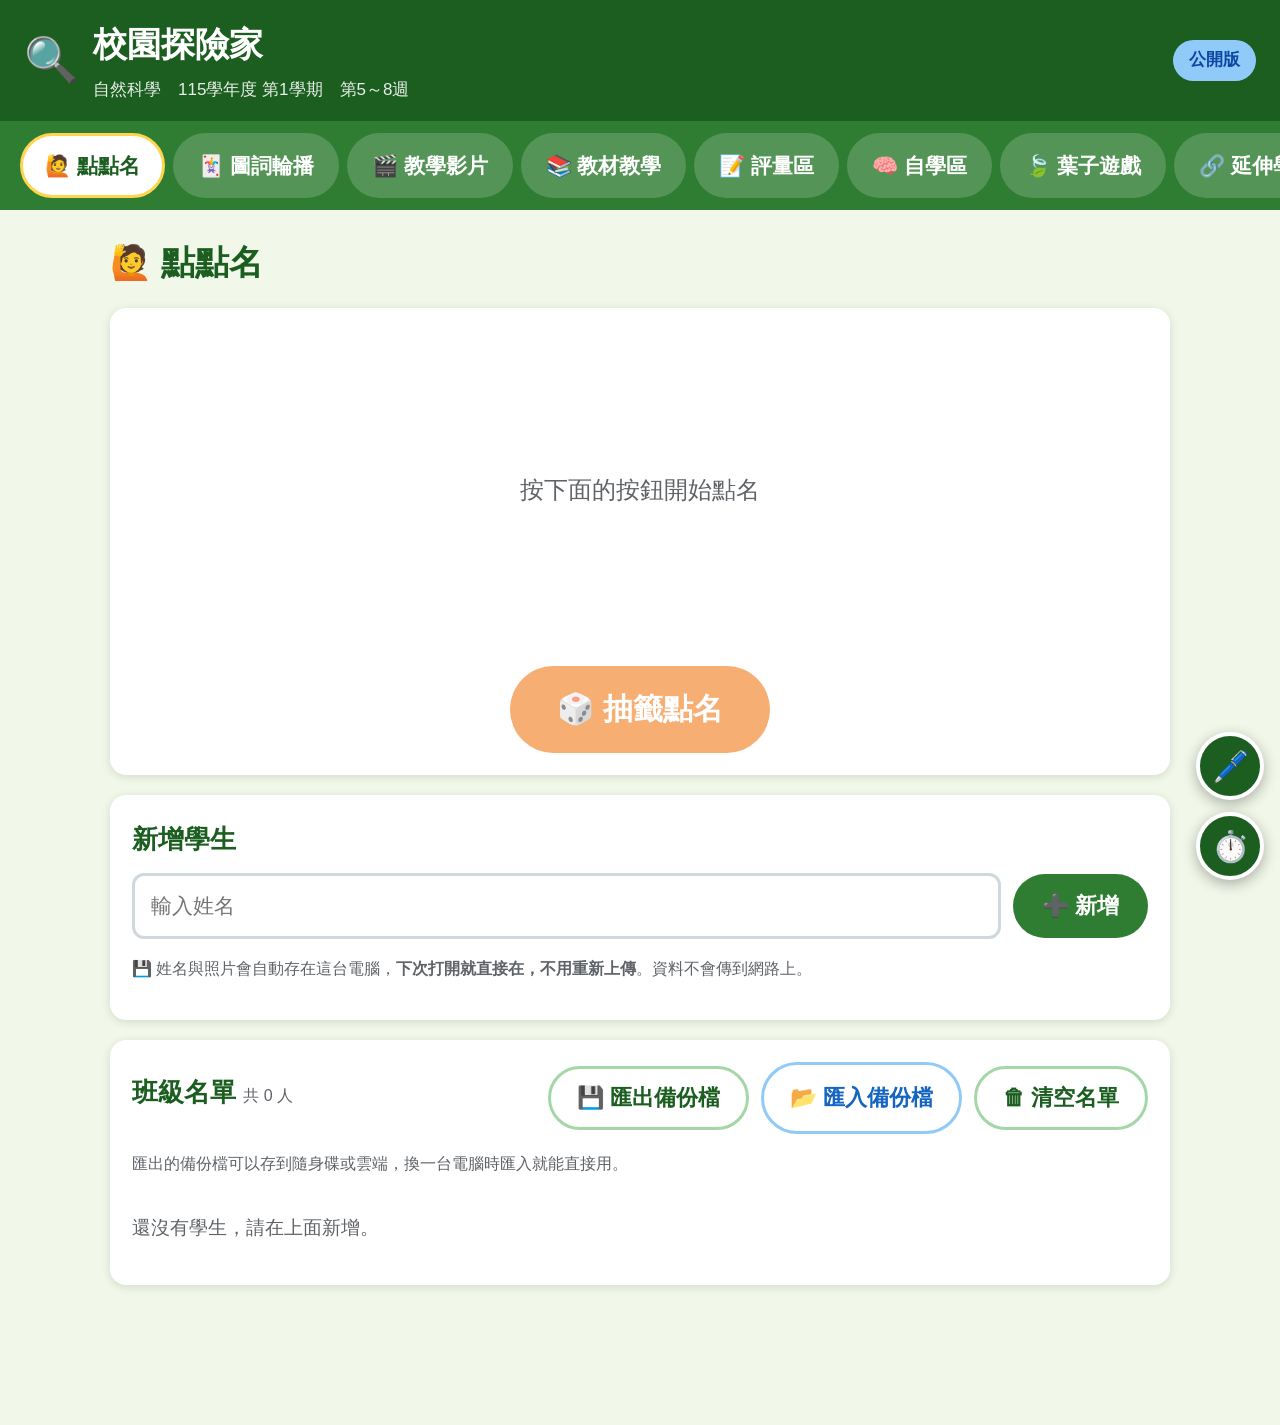
==== commit 1f287925: "新增「葉子遊戲」分區：分辨葉子的大小、形狀、顏色，有語音提示（由〈植物小百科〉移來） 導覽鈕、分區、assets/game/leaf-game.html、CSS、使用說明；index.html 版本號" ====
--- a/index.html
+++ b/index.html
@@ -6,7 +6,7 @@
 <title>校園探險家｜教學網</title>
 <!-- 內嵌的分頁小圖示，順便避免每次載入都對 favicon.ico 發出 404 -->
 <link rel="icon" href="data:image/svg+xml,<svg xmlns='http://www.w3.org/2000/svg' viewBox='0 0 32 32'><text y='26' font-size='26'>🔍</text></svg>">
-<link rel="stylesheet" href="css/style.css?v=15">
+<link rel="stylesheet" href="css/style.css?v=16">
 </head>
 <body>
 
@@ -31,6 +31,7 @@
   <button class="導覽鈕" data-區="區教學">📚 教材教學</button>
   <button class="導覽鈕" data-區="區評量">📝 評量區</button>
   <button class="導覽鈕" data-區="區自學">🧠 自學區</button>
+  <button class="導覽鈕" data-區="區遊戲">🍃 葉子遊戲</button>
   <button class="導覽鈕" data-區="區延伸">🔗 延伸學習</button>
 </nav>
 
@@ -200,6 +201,18 @@
   </div>
 
   <div id="圖卡牆" class="圖卡牆"></div>
+</section>
+
+<!-- ══════════ 葉子遊戲（本單元專屬，離線可用；內嵌 assets/game/leaf-game.html，含語音） ══════════ -->
+<section class="分區" id="區遊戲">
+  <h2>🍃 葉子遊戲</h2>
+  <p class="區說明">先選要分辨的<b>大小、形狀、顏色</b>，看清楚兩種葉子，再把一片一片的葉子放進對的籃子。有語音提示。</p>
+  <div class="遊戲框">
+    <iframe src="assets/game/leaf-game.html?v=1" title="找一找葉子小遊戲"></iframe>
+  </div>
+  <div class="按鈕列 置中">
+    <a class="次要鈕" href="assets/game/leaf-game.html?v=1" target="_blank" rel="noopener">↗ 用整個畫面玩</a>
+  </div>
 </section>
 
 <!-- ══════════ 七、延伸學習（外部影片，需要網路） ══════════ -->
@@ -275,10 +288,10 @@
 <canvas id="畫布" class="畫布"></canvas>
 
 <!-- 改版時把 v 加 1，避免瀏覽器沿用舊快取 -->
-<script src="js/config.js?v=15"></script>
-<script src="js/data.js?v=15"></script>
-<script src="js/speech.js?v=15"></script>
-<script src="js/tools.js?v=15"></script>
-<script src="js/app.js?v=15"></script>
+<script src="js/config.js?v=16"></script>
+<script src="js/data.js?v=16"></script>
+<script src="js/speech.js?v=16"></script>
+<script src="js/tools.js?v=16"></script>
+<script src="js/app.js?v=16"></script>
 </body>
 </html>
--- a/css/style.css
+++ b/css/style.css
@@ -699,3 +699,8 @@
   .延伸組標 { font-size: 21px; }
   .延伸標題 { font-size: 18px; }
 }
+
+/* ---------- 葉子遊戲（內嵌的互動小遊戲） ---------- */
+.遊戲框 { border: 4px solid var(--綠深); border-radius: var(--圓); overflow: hidden; background: #f1f8e9; box-shadow: var(--陰影); }
+.遊戲框 iframe { display: block; width: 100%; height: min(78vh, 780px); min-height: 520px; border: 0; }
+a.次要鈕 { text-decoration: none; }
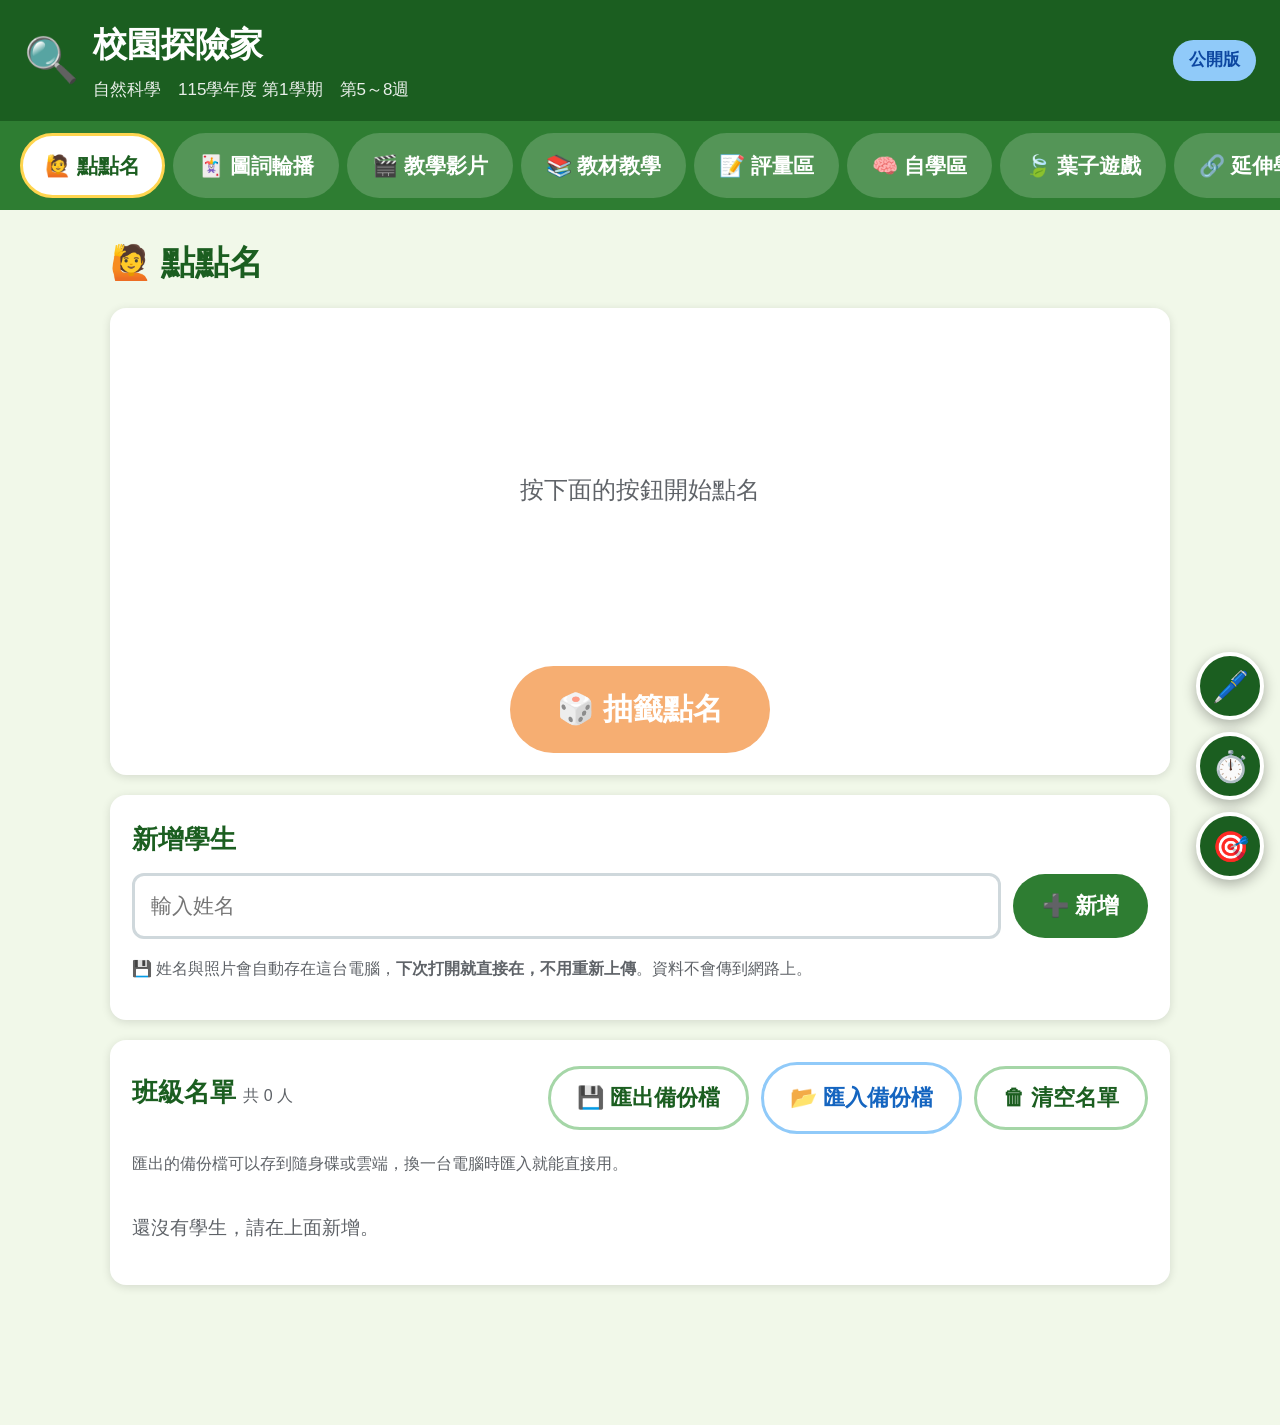
==== commit 8ce10692: "新增全站抽籤輪盤工具" ====
--- a/index.html
+++ b/index.html
@@ -6,7 +6,7 @@
 <title>校園探險家｜教學網</title>
 <!-- 內嵌的分頁小圖示，順便避免每次載入都對 favicon.ico 發出 404 -->
 <link rel="icon" href="data:image/svg+xml,<svg xmlns='http://www.w3.org/2000/svg' viewBox='0 0 32 32'><text y='26' font-size='26'>🔍</text></svg>">
-<link rel="stylesheet" href="css/style.css?v=16">
+<link rel="stylesheet" href="css/style.css?v=17">
 </head>
 <body>
 
@@ -288,10 +288,10 @@
 <canvas id="畫布" class="畫布"></canvas>
 
 <!-- 改版時把 v 加 1，避免瀏覽器沿用舊快取 -->
-<script src="js/config.js?v=16"></script>
-<script src="js/data.js?v=16"></script>
-<script src="js/speech.js?v=16"></script>
-<script src="js/tools.js?v=16"></script>
-<script src="js/app.js?v=16"></script>
+<script src="js/config.js?v=17"></script>
+<script src="js/data.js?v=17"></script>
+<script src="js/speech.js?v=17"></script>
+<script src="js/tools.js?v=wheel-20261107"></script>
+<script src="js/app.js?v=17"></script>
 </body>
 </html>
